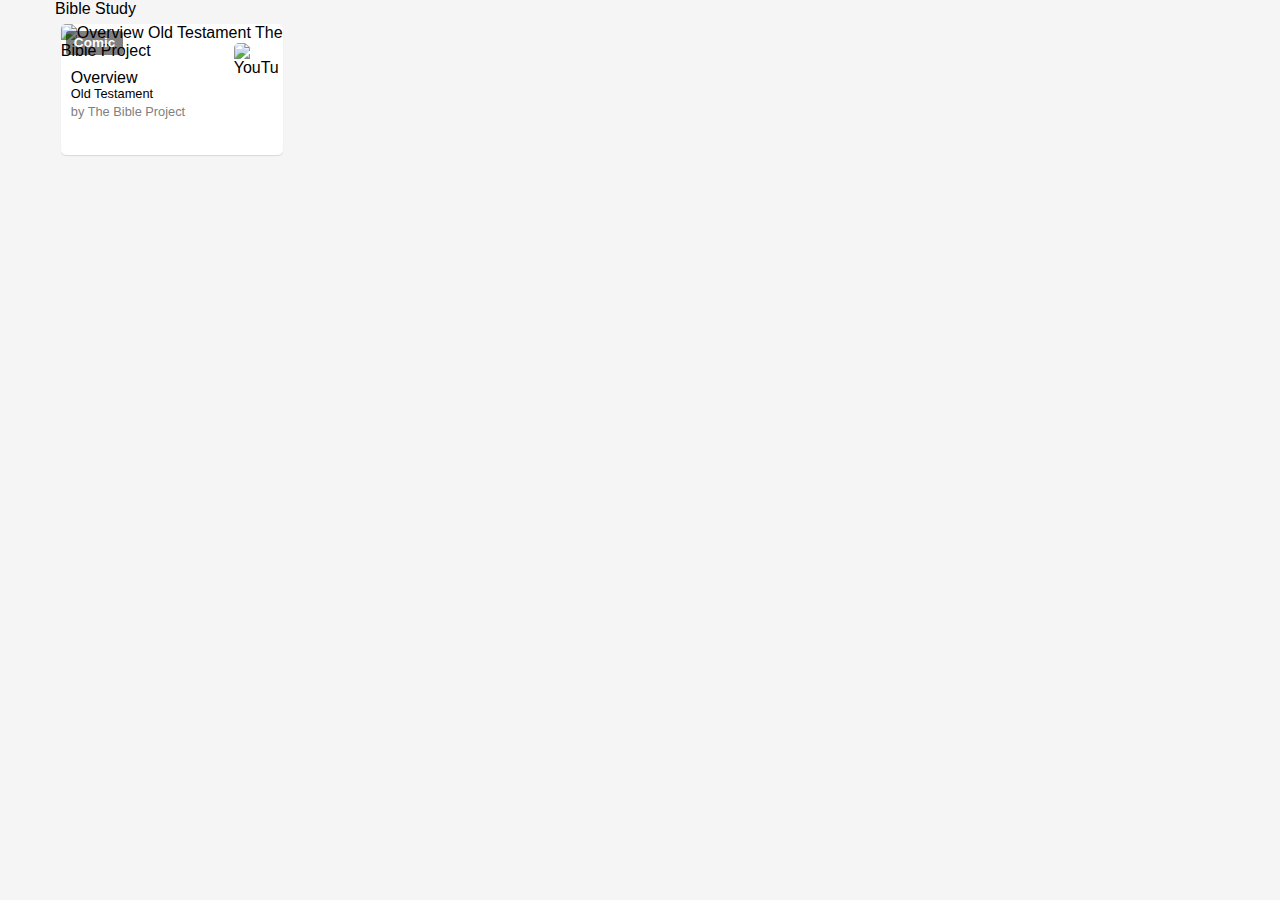
==== public/index.html @ 23304060 "click listener added to thumbnails" ====
<!DOCTYPE html>
<html lang="en">

<head>
  <meta charset="UTF-8">
  <meta name="viewport" content="width=device-width, initial-scale=1.0">
  <link rel="stylesheet" href="./catalog.css">
  <title>Document</title>
</head>

<body>
  <div class="-container -catalog">
    <div class="-title">Bible Study</div>
    <div class="-row -content"></div>
  </div>
  <script src="../common/util.js"></script>
  <script src="./catalog.js"></script>
</body>

</html>
---- public/catalog.css ----
*,*::before,*::after {
  box-sizing: border-box;
  padding: 0;
  margin: 0;
  -webkit-font-smoothing: subpixel-antialiased;
  -moz-osx-font-smoothing: grayscale;
  text-rendering: optimizeLegibility;
}

:root {
  --bg-color: #f5f5f5;
  --red: #fe0000;
}

body {
  background-color: var(--bg-color);
}

.-container {
  width: 100%;
  max-width: 1170px;
  font-family: -apple-system, BlinkMacSystemFont, 'Segoe UI', Roboto, Oxygen, Ubuntu, Cantarell, 'Open Sans', 'Helvetica Neue', sans-serif;
  margin: 0 auto;
}

.-posrel {
  position: relative;
}

.-posabs {
  position: absolute;
}

.-inlineblock {
  display: inline-block;
}


.-vamiddle {
  vertical-align: middle;
}

.-vatop {
  vertical-align: top;
}


/* MKUs */

.-mku {
  text-align: left;
  width: calc(95% / 5);
  margin: calc(5% / 10);
  text-decoration: none;
  color: black;
  background-color: white;
  position: relative;
  border-radius: 5px;
  box-shadow: 0 1px 1px 0 rgba(0,0,0,0.12);
  cursor: pointer;
}

.-mku:hover {
  color: black !important;
  box-shadow: 0 0 12px 0 rgba(0,0,0,0.12)
}

.-mku::before {
  content: '';
  position: absolute;
  top: 0;
  left: 0;
  width: 100%;
  height: 100%;
  background-color: rgba(0, 0, 0, .2);
  z-index: 1;
  display: none
}

.-mku .-img {
  width: 100%
}

.-mku .-img .-shadow span {
  position: absolute;
  top: 50%;
  left: 50%;
  transform: translate(-50%, -50%);
  text-transform: uppercase;
  color: white;
  font-weight: 600;
  font-size: 1.5em
}

.-mku .-img img {
  width: 100%;
  display: block;
  border-top-right-radius: 5px;
  border-top-left-radius: 5px;
}

.-mku .-mask {
  top: 0;
  left: 0;
  width: 40px;
  height: 20px;
  border-bottom: solid 10px transparent;
  border-right: solid 20px transparent;
  border-top: solid 10px white;
  border-left: solid 20px white;
  z-index: 4
}

.-mku .-name,
.-mku .-desc {
  white-space: nowrap;
  text-overflow: ellipsis;
  overflow: hidden
}

.-mku .-details {
  padding: 10px;
}

.-mku .-name {
  font-weight: 500;
  line-height: 1;
}

.-mku .-desc {
  font-size: .8em
}

.-mku .-author {
  line-height: 1;
  font-size: 0.8em;
  margin-top: 5px;
  color: gray;
}

.-mku .-host {
  width: 20%;
  bottom: 0;
  right: 5px;
  transform: translateY(50%);
}

.-mku .-type {
  bottom: 5px;
  left: 5px;
  color: white;
  background-color: rgba(0,0,0,0.5);
  padding: 5px 8px;
  line-height: 1;
  font-size: 0.85em;
  font-weight: 600;
  border-radius: 3px;
}

.-mku .-cta {
  background-color: var(--red);
  color: white;
  text-align: center;
  padding: 5px;
  text-transform: uppercase;
  font-weight: 500;
  font-size: .9em;
  box-shadow: 0 2px 4px 0 rgba(0,0,0,0.2);
  border-radius: 4px;
  visibility: hidden
}

.-mku:hover .-cta {
  visibility: visible
}

@media only screen and (min-width: 0px) and (max-width: 480px) {
  
  .-mku {
    width: calc(95% / 2);
    margin: calc(5% / 4);
  }
}
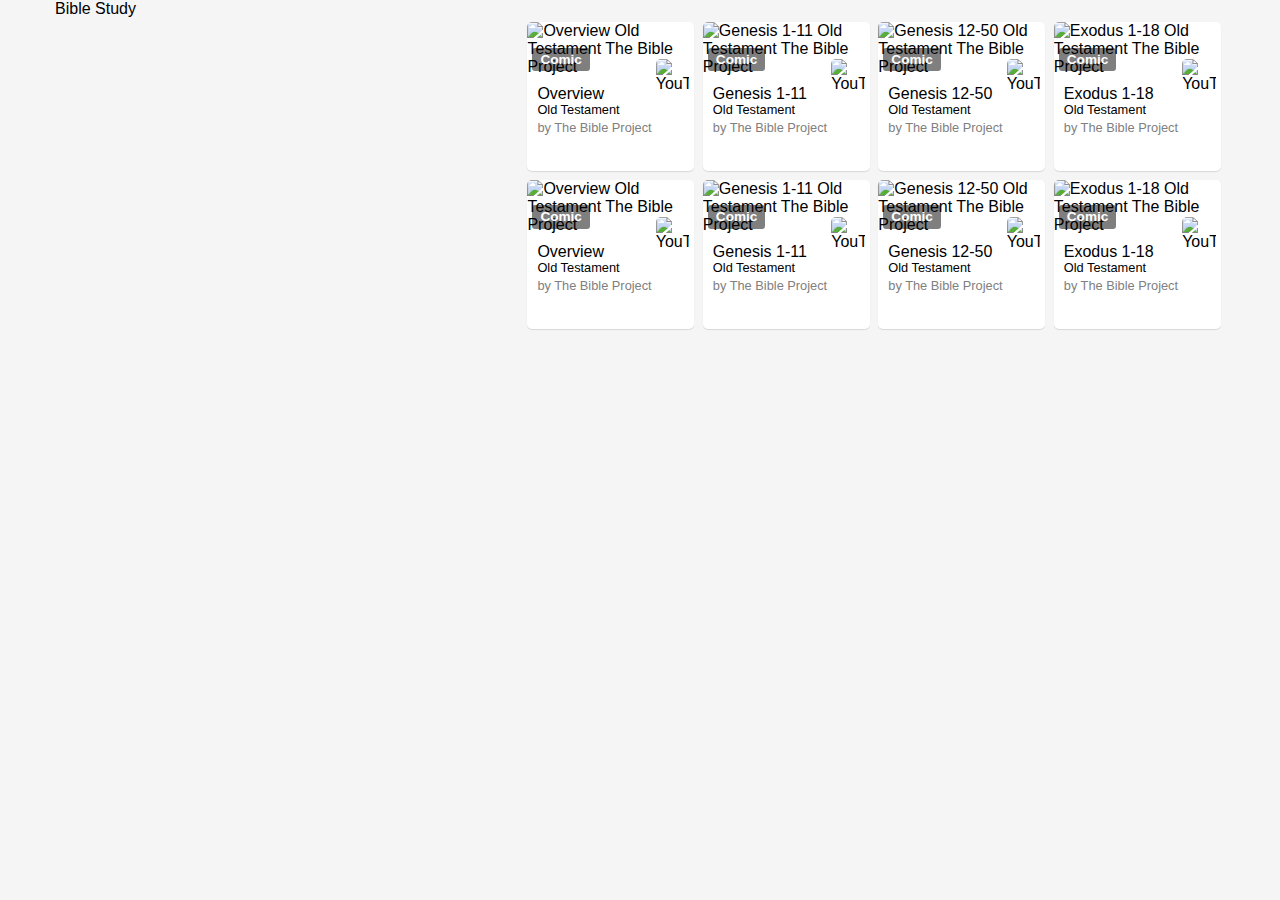
==== commit 608e6594: "click listener added to thumbnails" ====
--- a/public/index.html
+++ b/public/index.html
@@ -11,9 +11,12 @@
 <body>
   <div class="-container -catalog">
     <div class="-title">Bible Study</div>
-    <div class="-row -content"></div>
+    <div class="-pane -inlineblock -vatop">
+      <iframe src="https://www.youtube.com/embed/nxwzq1PJImM"></iframe>
+    </div><div class="-thumbnails -inlineblock -vatop">
+
+    </div>
   </div>
-  <script src="../common/util.js"></script>
   <script src="./catalog.js"></script>
 </body>
 
--- a/public/catalog.css
+++ b/public/catalog.css
@@ -49,8 +49,8 @@
 
 .-mku {
   text-align: left;
-  width: calc(95% / 5);
-  margin: calc(5% / 10);
+  width: calc(95% / 4);
+  margin: calc(5% / 8);
   text-decoration: none;
   color: black;
   background-color: white;
@@ -62,7 +62,7 @@
 
 .-mku:hover {
   color: black !important;
-  box-shadow: 0 0 12px 0 rgba(0,0,0,0.12)
+  box-shadow: 0 0 3px 0 rgba(0,0,0,0.12)
 }
 
 .-mku::before {
@@ -174,10 +174,40 @@
   visibility: visible
 }
 
+ .-thumbnails {
+  width: 60%;
+}
+ .-pane {
+  width: 40%;
+}
+ .-pane iframe {
+  border: none;
+  width: 100%;
+  min-height: 315px;
+}
+
 @media only screen and (min-width: 0px) and (max-width: 480px) {
   
+ .-pane {
+  position: sticky;
+  z-index: 1;
+  top: 0;
+  left: 0;
+}
+
+ .-pane iframe {
+  border: none;
+  width: 100%;
+  min-height: unset;
+  height: 56.25vw;
+}
+ .-thumbnails,
+ .-pane {
+  width: 100%;
+} 
   .-mku {
     width: calc(95% / 2);
     margin: calc(5% / 4);
   }
-}+}
+
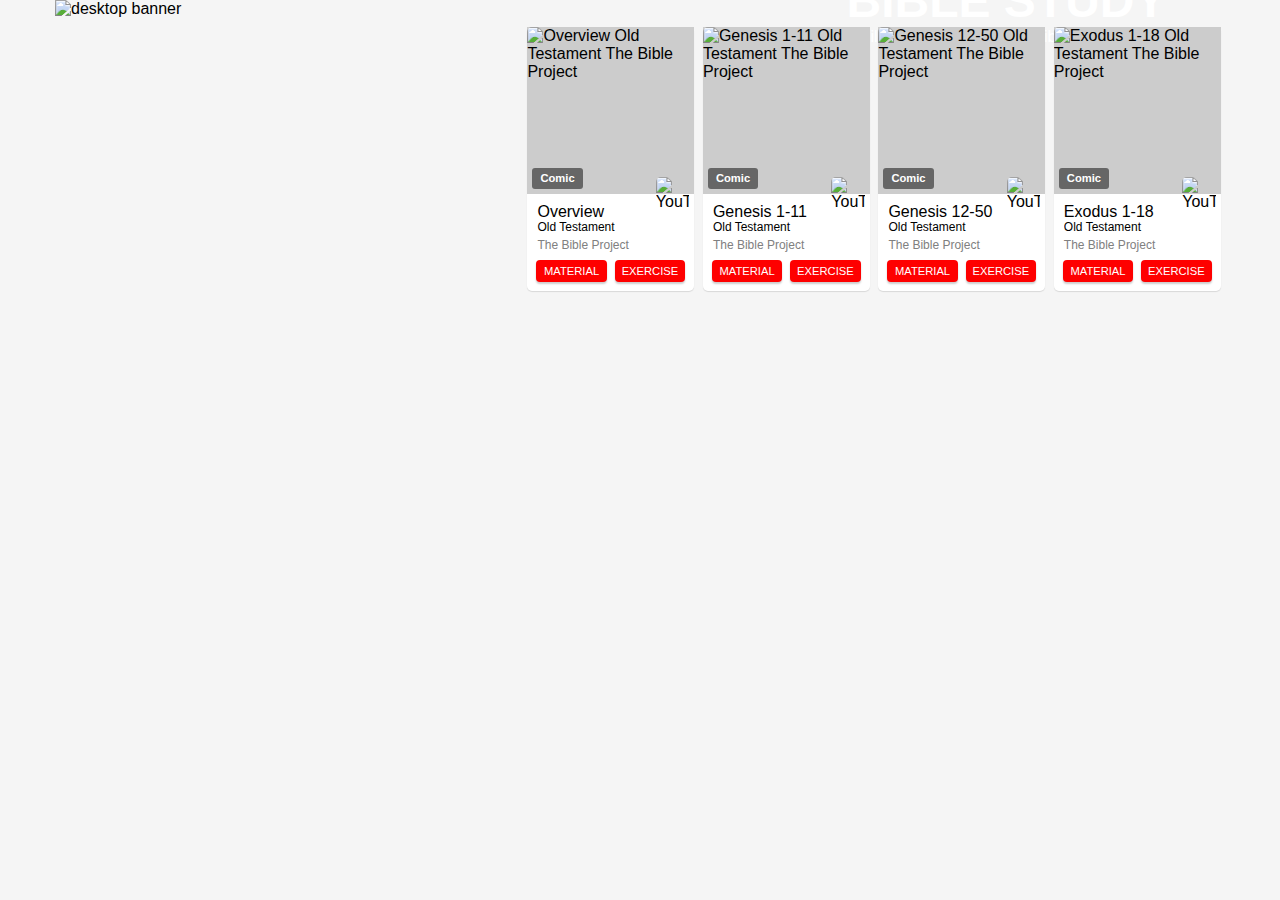
==== commit f9579e47: "adjusted material & exercise" ====
--- a/public/index.html
+++ b/public/index.html
@@ -4,20 +4,29 @@
 <head>
   <meta charset="UTF-8">
   <meta name="viewport" content="width=device-width, initial-scale=1.0">
-  <link rel="stylesheet" href="./catalog.css">
+  <link rel="stylesheet" href="./index.css">
   <title>Document</title>
 </head>
 
 <body>
   <div class="-container -catalog">
-    <div class="-title">Bible Study</div>
-    <div class="-pane -inlineblock -vatop">
-      <iframe src="https://www.youtube.com/embed/nxwzq1PJImM"></iframe>
-    </div><div class="-thumbnails -inlineblock -vatop">
-
+    <div class="-row -banner -posrel">
+      <img class="-desktop" src="https://firebasestorage.googleapis.com/v0/b/learn-dt.appspot.com/o/bg-desktop.jpg?alt=media&token=bcb8f695-4cf6-4c9e-993e-9930c0e4f9e2" alt="desktop banner"/>
+      <img class="-mobile" src="https://firebasestorage.googleapis.com/v0/b/learn-dt.appspot.com/o/bg-mobile.jpg?alt=media&token=5f2f8f2a-fc5e-4efe-8845-857197165984" alt="mobile banner"/>
+      <div class="-txt -posabs">
+        <div class="-head">bible study</div>
+        <div class="-sub">An illustrative study of the Bible</div>
+      </div>
+    </div>
+    <div class="-row">
+      <div class="-pane -inlineblock -vatop -posrel">
+        <iframe class="-posabs -material" src="https://www.youtube.com/embed/nxwzq1PJImM"></iframe><div class="-posabs -exercise">exercise</div>
+      </div><div class="-thumbnails -inlineblock -vatop">
+  
+      </div>
     </div>
   </div>
-  <script src="./catalog.js"></script>
+  <script src="./index.js"></script>
 </body>
 
 </html>--- a/public/index.css
+++ b/public/index.css
@@ -0,0 +1,323 @@
+*,*::before,*::after {
+  box-sizing: border-box;
+  padding: 0;
+  margin: 0;
+  -webkit-font-smoothing: subpixel-antialiased;
+  -moz-osx-font-smoothing: grayscale;
+  text-rendering: optimizeLegibility;
+  transition: all 0.2s cubic-bezier(.075, .82, .165, 1)
+}
+
+:root {
+  --bg-color: #f5f5f5;
+  --red: #fe0000;
+}
+
+body {
+  background-color: var(--bg-color);
+}
+
+.-container {
+  width: 100%;
+  max-width: 1170px;
+  font-family: -apple-system, BlinkMacSystemFont, 'Segoe UI', Roboto, Oxygen, Ubuntu, Cantarell, 'Open Sans', 'Helvetica Neue', sans-serif;
+  margin: 0 auto;
+}
+
+.-posrel {
+  position: relative;
+}
+
+.-posabs {
+  position: absolute;
+}
+
+.-inlineblock {
+  display: inline-block;
+}
+
+
+.-vamiddle {
+  vertical-align: middle;
+}
+
+.-vatop {
+  vertical-align: top;
+}
+
+.-row {
+  margin: 5px 0;
+}
+
+.-banner {
+  margin-top: unset;
+}
+
+.-banner .-txt {
+  top: 50%;
+  color: white;
+  transform: translateY(-50%);
+  right: 5%;
+}
+
+
+.-banner .-txt .-head {
+  font-weight: 600;
+  font-size: 3em;
+  text-transform: uppercase;
+}
+
+.-banner .-txt .-sub {
+
+}
+
+.-banner img {
+  width: 100%;
+}
+
+.-banner img.-desktop {
+  display: block;
+}
+
+.-banner img.-mobile {
+  display: none;
+}
+
+/* MKUs */
+
+.-mku {
+  text-align: left;
+  width: calc(95% / 4);
+  margin: calc(5% / 8);
+  text-decoration: none;
+  color: black;
+  background-color: white;
+  position: relative;
+  border-radius: 5px;
+  box-shadow: 0 1px 1px 0 rgba(0,0,0,0.12);
+  cursor: pointer;
+}
+
+.-mku:hover {
+  color: black !important;
+  box-shadow: 0 0 3px 0 rgba(0,0,0,0.12)
+}
+
+.-mku::before {
+  content: '';
+  position: absolute;
+  top: 0;
+  left: 0;
+  width: 100%;
+  height: 100%;
+  background-color: rgba(0, 0, 0, .2);
+  z-index: 1;
+  display: none
+}
+
+.-mku .-img {
+  width: 100%;
+  max-width: 167px;
+  height: 167px;
+  background: url('https://firebasestorage.googleapis.com/v0/b/learn-dt.appspot.com/o/placeholder.jpg?alt=media&token=4ba1c972-1e7c-4c84-9e67-d1bec5fdf53d') no-repeat center hsl(0,0%,80%);
+  background-size: contain;
+  background-position: center center;
+}
+
+.-mku .-img .-shadow span {
+  position: absolute;
+  top: 50%;
+  left: 50%;
+  transform: translate(-50%, -50%);
+  text-transform: uppercase;
+  color: white;
+  font-weight: 600;
+  font-size: 1.5em
+}
+
+.-mku .-img img {
+  width: 100%;
+  display: block;
+  border-top-right-radius: 5px;
+  border-top-left-radius: 5px;
+}
+
+.-mku .-mask {
+  top: 0;
+  left: 0;
+  width: 40px;
+  height: 20px;
+  border-bottom: solid 10px transparent;
+  border-right: solid 20px transparent;
+  border-top: solid 10px white;
+  border-left: solid 20px white;
+  z-index: 4
+}
+
+.-mku .-name,
+.-mku .-desc {
+  white-space: nowrap;
+  text-overflow: ellipsis;
+  overflow: hidden
+}
+
+.-mku .-details {
+  padding: 10px;
+  padding-bottom: unset;
+}
+
+.-mku .-name {
+  font-weight: 500;
+  line-height: 1;
+}
+
+.-mku .-desc,
+.-mku .-author {
+  font-size: .75em
+}
+
+.-mku .-author {
+  line-height: 1;
+  margin-top: 5px;
+  color: gray;
+}
+
+.-mku .-host {
+  width: 20%;
+  bottom: 0;
+  right: 5px;
+  transform: translateY(50%);
+}
+
+.-mku .-type {
+  bottom: 5px;
+  left: 5px;
+  color: white;
+  background-color: rgba(0,0,0,0.5);
+  padding: 5px 8px;
+  line-height: 1;
+  font-size: 0.7em;
+  font-weight: 600;
+  border-radius: 3px;
+}
+
+
+.-mku .-ctas {
+  padding: 5px;
+}
+
+
+.-mku .-ctas .-cta {
+  display: inline-block;
+  vertical-align: middle;
+  width: calc(90% / 2);
+  margin: calc(10% / 4);
+  background-color: var(--red);
+  color: white;
+  text-align: center;
+  padding: 5px;
+  text-transform: uppercase;
+  font-weight: 500;
+  font-size: .7em;
+  box-shadow: 0 2px 2px 0 rgba(0,0,0,0.2);
+  border-radius: 4px;
+}
+
+.-mku .-ctas .-cta:active {
+  background-color: rgba(255,0,0,0.5);
+}
+
+ .-thumbnails {
+  width: 60%;
+  text-align: center;
+}
+ .-pane {
+  width: 40%;
+  max-width: 468px;
+  height: 315px;
+  overflow: hidden;
+}
+
+.-pane iframe,
+.-pane .-exercise {
+  border: none;
+  width: 100%;
+  height: 100%;
+  transform: translateY(-50%);
+  top: 50%;
+  left: 0%;
+}
+
+.-pane .-exercise {
+  left: 100%;
+}
+
+.-pane.active iframe {
+  left: -100%;
+}
+
+.-pane.active .-exercise {
+  left: 0%;
+}
+
+@media only screen and (min-width: 0px) and (max-width: 480px) {
+  
+  .-banner .-txt {
+    color: white;
+    right: unset;
+    bottom: 0;
+    top: unset;
+    left: 50%;
+    transform: translateX(-50%);
+    width: fit-content;
+    text-align: center;
+    line-height: 1;
+    padding: 10px;
+    background-color: rgba(0,0,0,0.6);
+  }
+
+
+  .-banner .-txt .-head {
+    font-weight: 600;
+    font-size: 1.7em;
+    text-transform: uppercase;
+  }
+
+  .-banner img.-desktop {
+    display: none;
+  }
+
+  .-banner img.-mobile {
+    display: block;
+  }
+
+  .-mku .-details {
+    padding-bottom: 10px;
+  }
+
+  .-pane {
+    position: sticky;
+    z-index: 1;
+    top: 0;
+    left: 0;
+  }
+
+  .-mku .-img {
+    max-width: 150px;
+    height: 150px;
+  }
+  .-pane {
+    height: 56.25vw;
+  }
+  
+  .-thumbnails,
+  .-pane {
+    width: 100%;
+  } 
+  .-mku {
+    width: calc(95% / 2);
+    margin: calc(5% / 4);
+    max-width: 150px;
+  }
+}
+
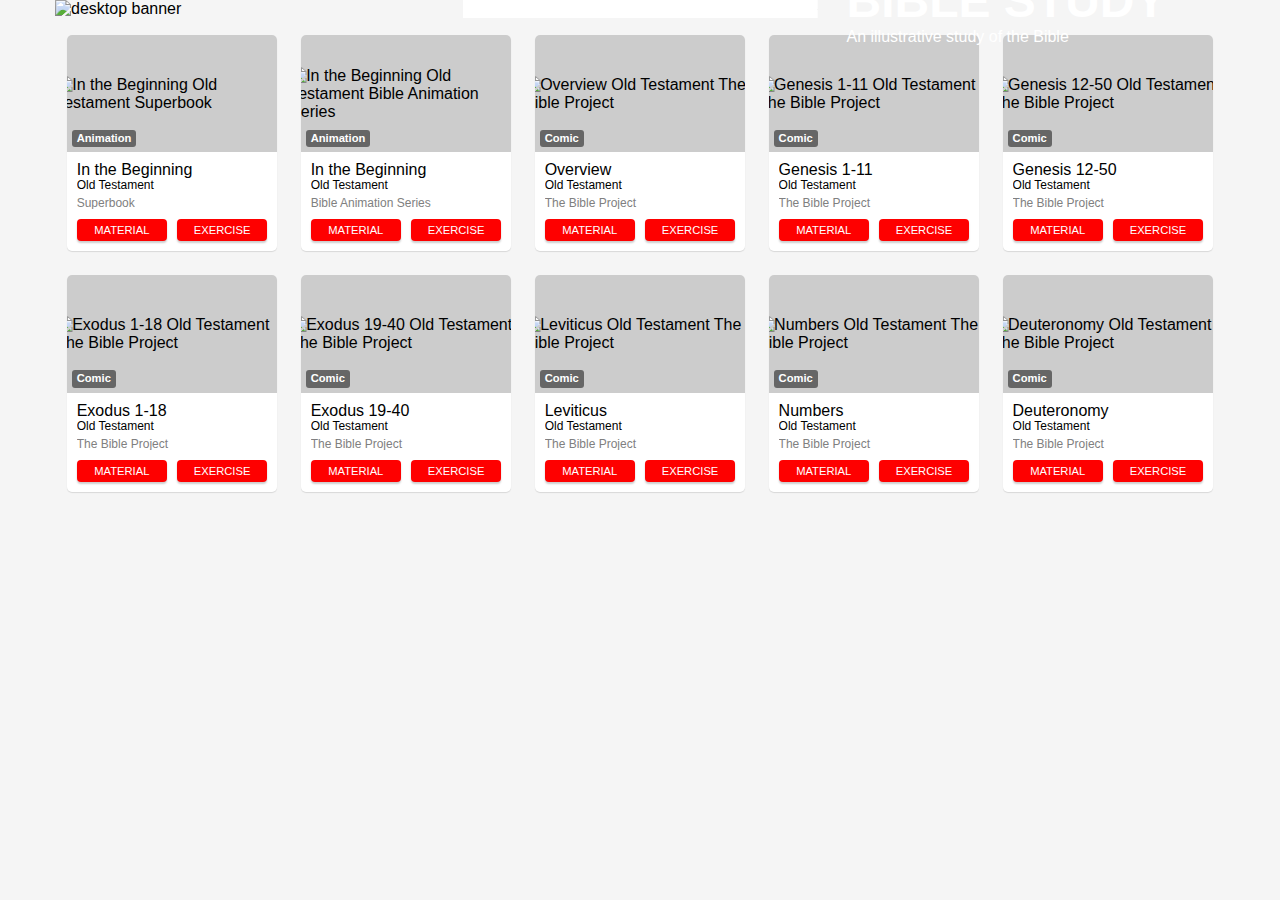
==== commit ae1435cf: "reordered grid" ====
--- a/public/index.html
+++ b/public/index.html
@@ -17,14 +17,11 @@
         <div class="-head">bible study</div>
         <div class="-sub">An illustrative study of the Bible</div>
       </div>
-    </div>
-    <div class="-row">
-      <div class="-pane -inlineblock -vatop -posrel">
+      <div class="-pane">
         <iframe class="-posabs -material" src="https://www.youtube.com/embed/nxwzq1PJImM"></iframe><div class="-posabs -exercise">exercise</div>
-      </div><div class="-thumbnails -inlineblock -vatop">
-  
       </div>
     </div>
+    <div class="-row -thumbnails"></div>
   </div>
   <script src="./index.js"></script>
 </body>
--- a/public/index.css
+++ b/public/index.css
@@ -51,6 +51,10 @@
 
 .-banner {
   margin-top: unset;
+  position: sticky;
+  z-index: 5;
+  top: 0;
+  left: 0;
 }
 
 .-banner .-txt {
@@ -87,15 +91,14 @@
 
 .-mku {
   text-align: left;
-  width: calc(95% / 4);
-  margin: calc(5% / 8);
+  width: calc(90% / 5);
+  margin: calc(10% / 10);
   text-decoration: none;
   color: black;
   background-color: white;
   position: relative;
   border-radius: 5px;
   box-shadow: 0 1px 1px 0 rgba(0,0,0,0.12);
-  cursor: pointer;
 }
 
 .-mku:hover {
@@ -117,11 +120,15 @@
 
 .-mku .-img {
   width: 100%;
-  max-width: 167px;
-  height: 167px;
-  background: url('https://firebasestorage.googleapis.com/v0/b/learn-dt.appspot.com/o/placeholder.jpg?alt=media&token=4ba1c972-1e7c-4c84-9e67-d1bec5fdf53d') no-repeat center hsl(0,0%,80%);
+  max-width: 210px;
+  height: 9.2vw;
+  max-height: 118px;
+  background: url('https://firebasestorage.googleapis.com/v0/b/learn-dt.appspot.com/o/placeholder-rectangle.jpg?alt=media&token=2545a561-a995-4ff5-b870-7a15dab9cb22') no-repeat center hsl(0,0%,80%);
   background-size: contain;
   background-position: center center;
+  overflow: hidden;
+  border-top-left-radius: 5px;
+  border-top-right-radius: 5px;
 }
 
 .-mku .-img .-shadow span {
@@ -136,10 +143,14 @@
 }
 
 .-mku .-img img {
-  width: 100%;
+  width: 110%;
   display: block;
   border-top-right-radius: 5px;
   border-top-left-radius: 5px;
+  position: absolute;
+  top: 50%;
+  left: 50%;
+  transform: translate(-50%,-50%);
 }
 
 .-mku .-mask {
@@ -156,14 +167,17 @@
 
 .-mku .-name,
 .-mku .-desc {
+}
+
+.-mku .-details {
+  padding: 10px;
+  padding-bottom: unset;
+}
+
+.-mku .-details div {
   white-space: nowrap;
   text-overflow: ellipsis;
   overflow: hidden
-}
-
-.-mku .-details {
-  padding: 10px;
-  padding-bottom: unset;
 }
 
 .-mku .-name {
@@ -194,11 +208,12 @@
   left: 5px;
   color: white;
   background-color: rgba(0,0,0,0.5);
-  padding: 5px 8px;
+  padding: 3px 5px;
   line-height: 1;
   font-size: 0.7em;
   font-weight: 600;
   border-radius: 3px;
+  z-index: 1;
 }
 
 
@@ -221,6 +236,7 @@
   font-size: .7em;
   box-shadow: 0 2px 2px 0 rgba(0,0,0,0.2);
   border-radius: 4px;
+  cursor: pointer;
 }
 
 .-mku .-ctas .-cta:active {
@@ -228,24 +244,26 @@
 }
 
  .-thumbnails {
-  width: 60%;
-  text-align: center;
+  text-align: left;
 }
  .-pane {
-  width: 40%;
-  max-width: 468px;
-  height: 315px;
   overflow: hidden;
+  width: 30.3%;
+  max-width: 355px;
+  height: 100%;
+  max-height: 200px;
+  position: absolute;
+  transform: translateX(-50%);
+  top: 0%;
+  left: 50%;
 }
 
 .-pane iframe,
 .-pane .-exercise {
   border: none;
+  background-color: white;
   width: 100%;
   height: 100%;
-  transform: translateY(-50%);
-  top: 50%;
-  left: 0%;
 }
 
 .-pane .-exercise {
@@ -260,8 +278,11 @@
   left: 0%;
 }
 
-@media only screen and (min-width: 0px) and (max-width: 480px) {
-  
+@media only screen and (min-width: 0px) and (max-width: 600px) {
+  .-container {
+    width: 100%;
+    max-width: 480px;
+  }
   .-banner .-txt {
     color: white;
     right: unset;
@@ -276,7 +297,6 @@
     background-color: rgba(0,0,0,0.6);
   }
 
-
   .-banner .-txt .-head {
     font-weight: 600;
     font-size: 1.7em;
@@ -295,29 +315,21 @@
     padding-bottom: 10px;
   }
 
-  .-pane {
-    position: sticky;
-    z-index: 1;
-    top: 0;
-    left: 0;
-  }
-
   .-mku .-img {
-    max-width: 150px;
-    height: 150px;
-  }
-  .-pane {
-    height: 56.25vw;
-  }
-  
+    max-width: unset;
+    width: 100%;
+    height: 26.25vw;
+    max-height: 139px;
+  }
   .-thumbnails,
   .-pane {
     width: 100%;
+    max-width: 480px;
   } 
   .-mku {
     width: calc(95% / 2);
     margin: calc(5% / 4);
-    max-width: 150px;
-  }
-}
-
+    /* max-width: 150px; */
+    max-width: unset;
+  }
+}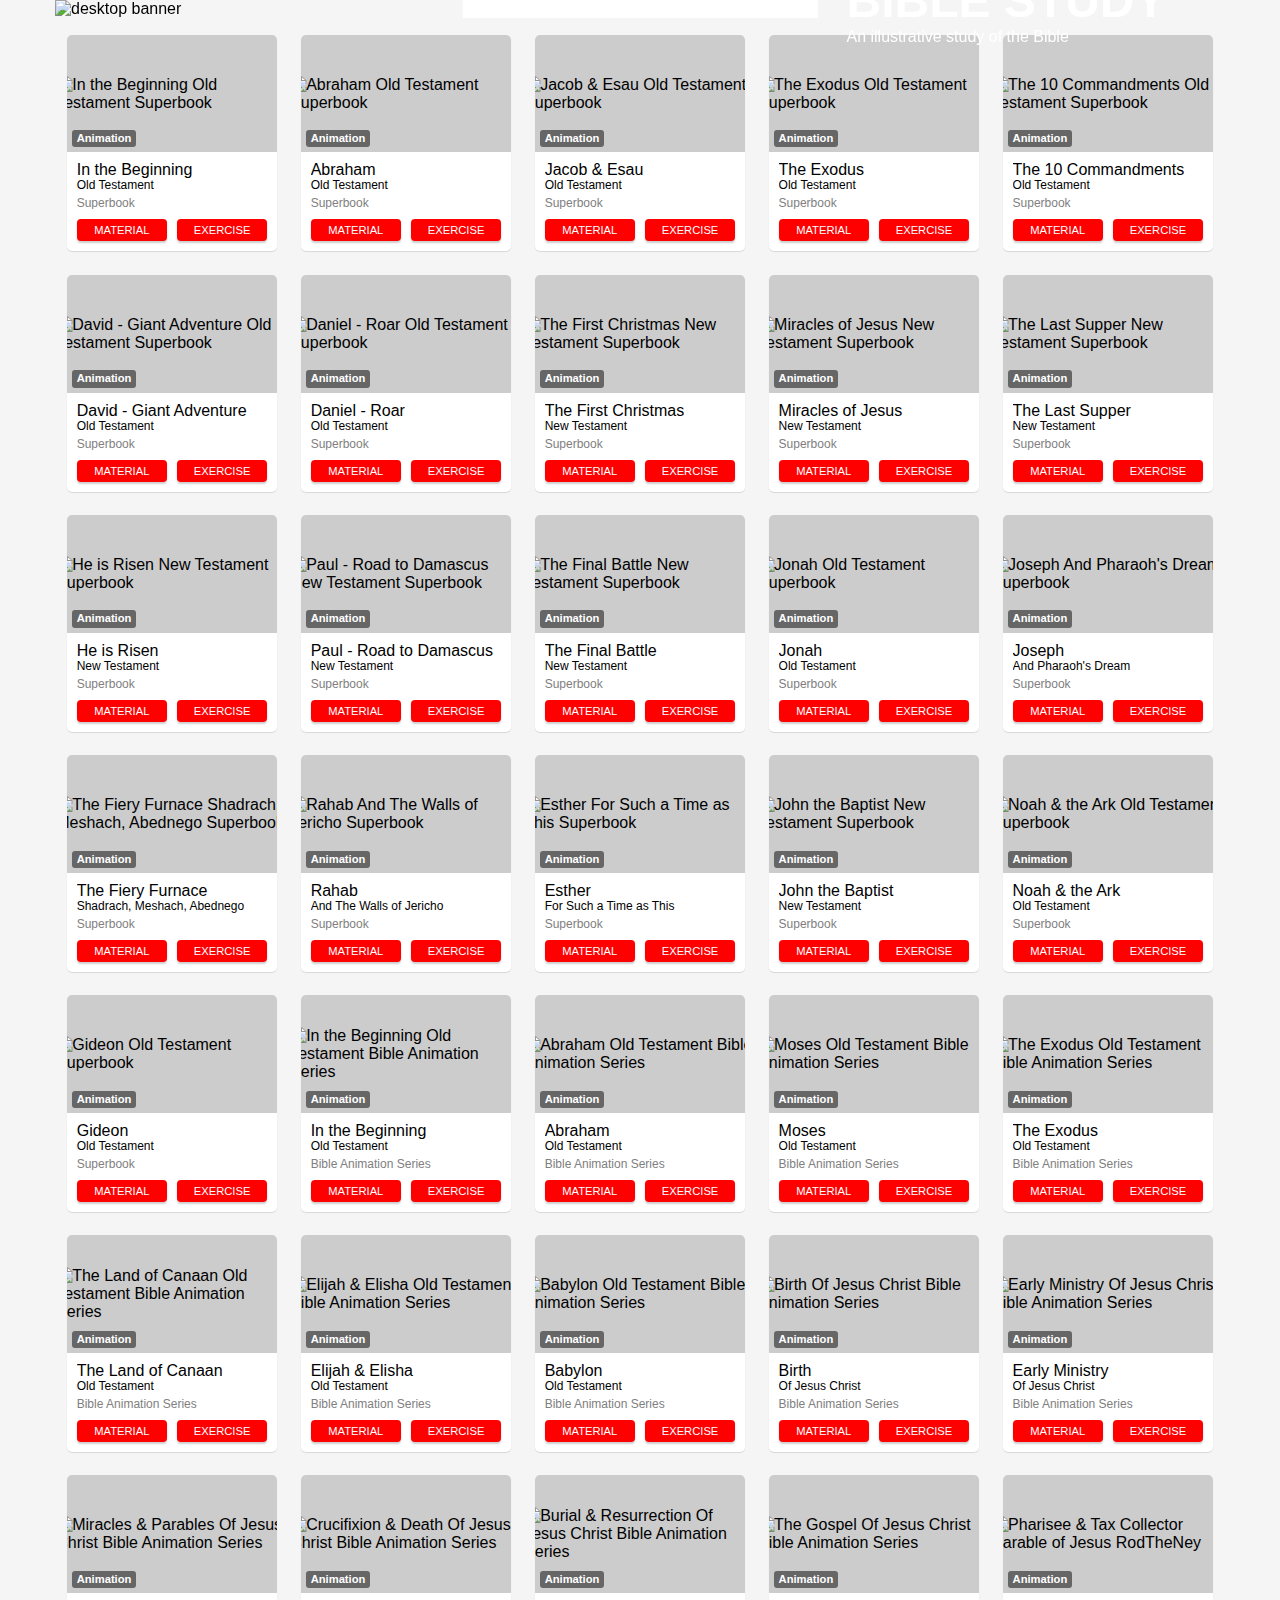
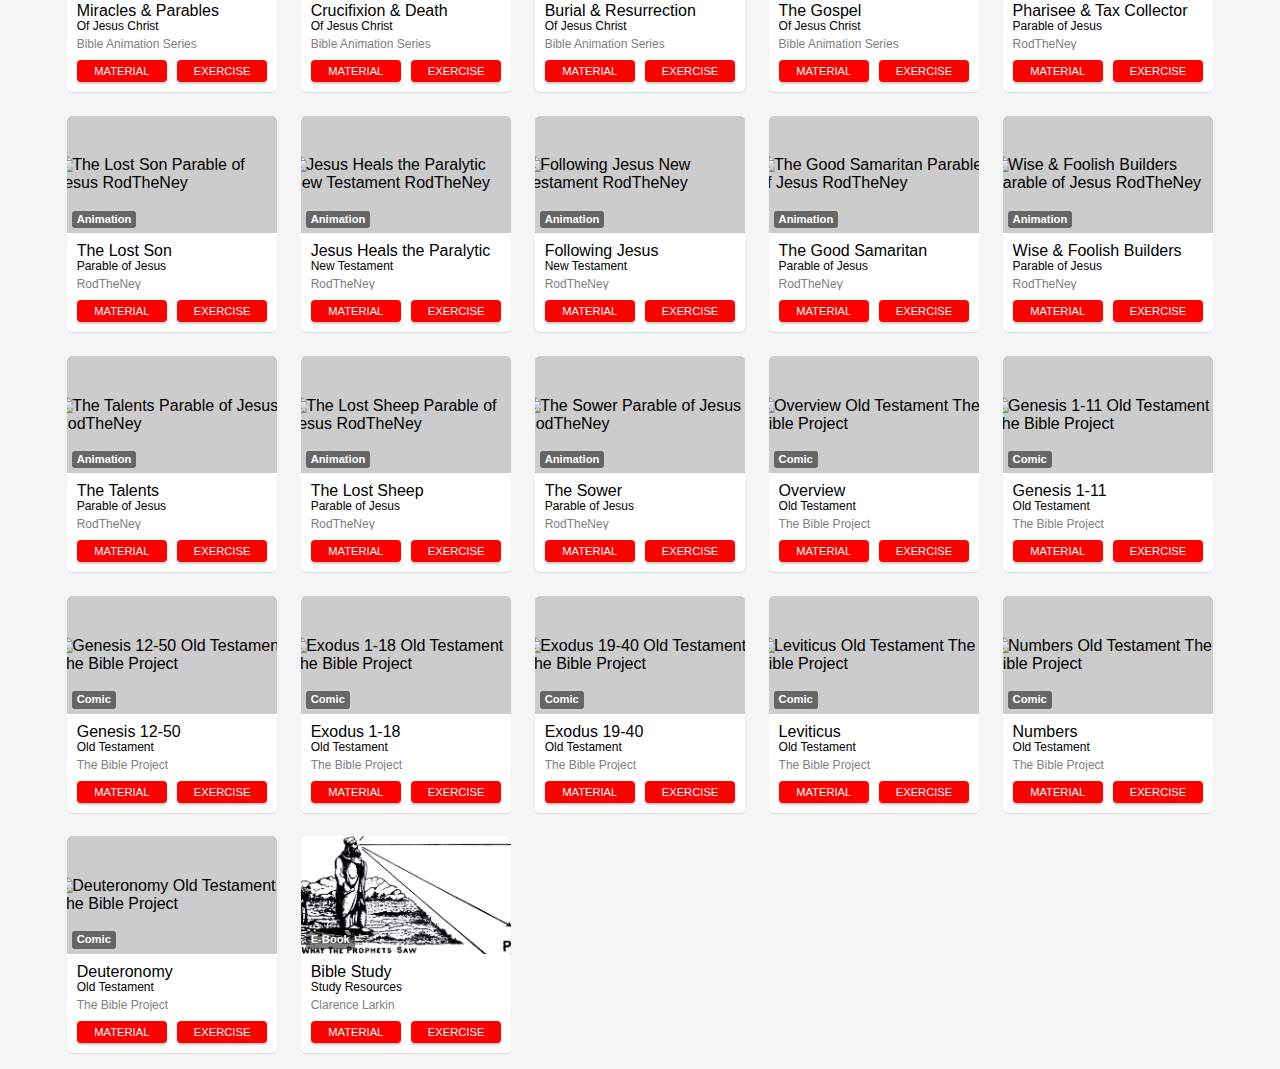
==== commit 14944753: "included pdf" ====
--- a/public/index.html
+++ b/public/index.html
@@ -22,6 +22,7 @@
       </div>
     </div>
     <div class="-row -thumbnails"></div>
+    <!-- <iframe src="https://drive.google.com/file/d/1T-SrgO3Z_uzczLDxIj7MTa5UzaU2g2wO/preview" width="640" height="480"></iframe> -->
   </div>
   <script src="./index.js"></script>
 </body>
